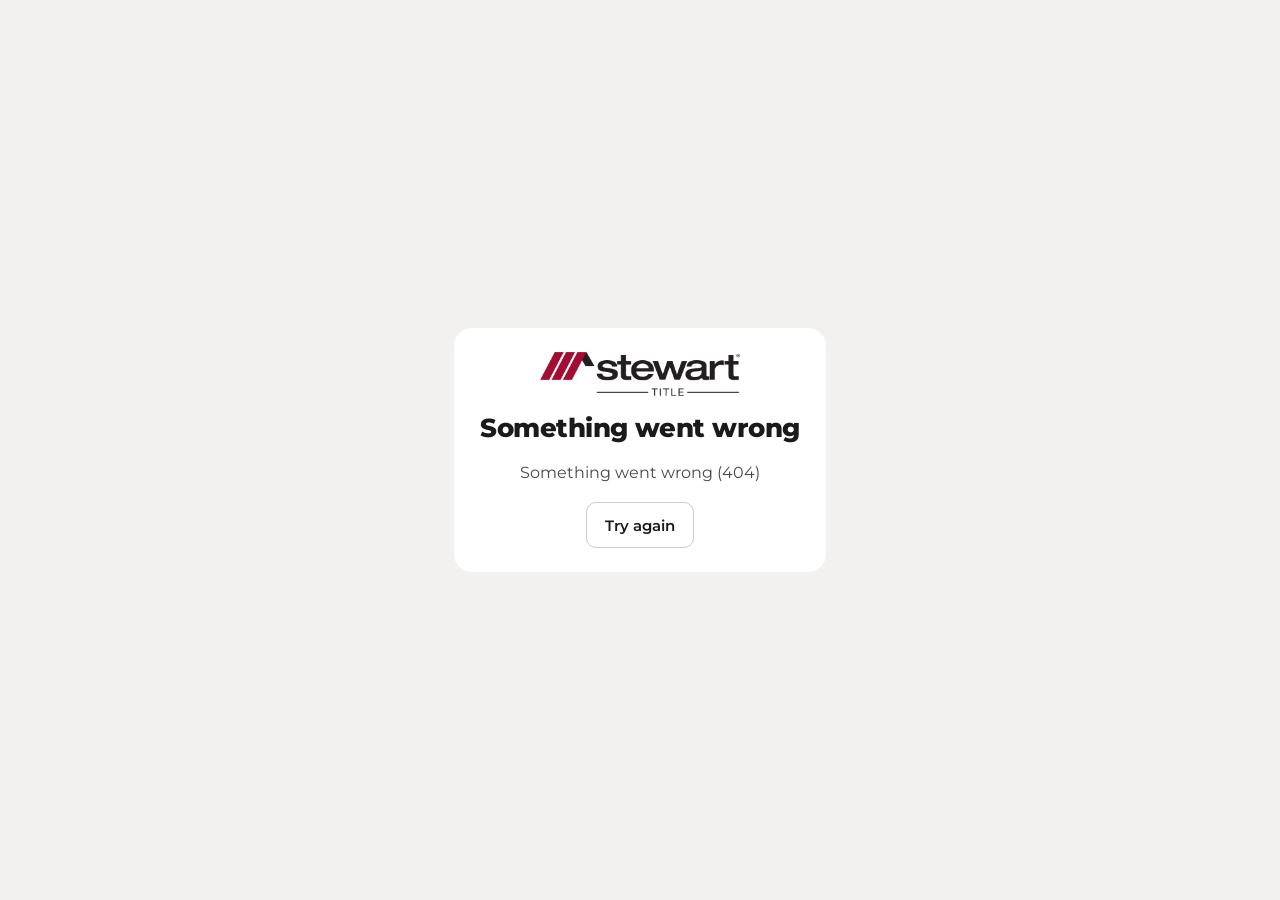
==== public/index.html @ 749a9c9b "My Team Highlights on the home page: birthday and work anniversary posts a week ahead (drawn in the " ====
<!doctype html>
<html lang="en">
<head>
<meta charset="utf-8">
<meta name="viewport" content="width=device-width, initial-scale=1">
<title>Manager Portal · Stewart West Marketing</title>
<link rel="icon" href="favicon.ico" sizes="any">
<link rel="icon" href="favicon.png" type="image/png">
<link rel="apple-touch-icon" href="icons/apple-touch-icon.png">
<link rel="manifest" href="manifest.webmanifest" crossorigin="use-credentials">
<meta name="theme-color" content="#1A1A1C">
<meta name="application-name" content="Manager Portal">
<link rel="preconnect" href="https://fonts.googleapis.com">
<link href="https://fonts.googleapis.com/css2?family=Montserrat:wght@400;500;600;700;800&display=swap" rel="stylesheet">
<link rel="stylesheet" href="style.css">
</head>
<body>
<div id="app"><div class="gate"><span class="spin dark"></span></div></div>
<script src="cutout.js"></script>
<script src="app.js"></script>
<script src="onboard.js"></script>
<script src="dates.js"></script>
<script src="highlights.js"></script>
</body>
</html>
---- public/style.css ----
:root {
  --ink: #1A1A1C; --paper: #F2F1EF; --card: #FFFFFF; --brand: #A30C33; --brand-dark: #7E0A28; --brand-tint: #FBF3F5; --problem: #8A0A2B;
  --muted: #6B6966; --muted2: #4A4845; --green: #1B7A43; --green-text: #1B6B3C; --green-tint: #E3F1E8; --pill: #ECEAE6; --line: #ECEAE6;
  --border: #CFCBC5; --field: #DAD7D2; --navtext: #D8D6D2; --navmuted: #A9A6A1;
}
* { box-sizing: border-box; }
html, body { margin: 0; min-height: 100%; }
body { font-family: Montserrat, -apple-system, BlinkMacSystemFont, "Segoe UI", sans-serif; color: var(--ink); background: var(--paper); -webkit-font-smoothing: antialiased; }
a { color: var(--brand); }
a:hover { color: var(--brand-dark); }
button, select, input, textarea { font-family: inherit; color: inherit; }
button { cursor: pointer; }
button:disabled { opacity: .45; cursor: not-allowed; }
:focus-visible { outline: 3px solid rgba(163, 12, 51, .35); outline-offset: 2px; }

#app { display: flex; flex-wrap: wrap; min-height: 100vh; }

/* sidebar */
nav.side { align-self: flex-start; background: var(--ink); color: #fff; flex: 1 1 232px; max-width: 260px; min-width: 220px; padding: 28px 18px; display: flex; flex-direction: column; gap: 6px; position: sticky; top: 0; height: 100vh; }
nav.side .logo { width: 168px; height: auto; margin: 0 10px 8px; }
nav.side .tag { font-size: 11px; font-weight: 700; letter-spacing: .18em; color: var(--navmuted); margin: 0 10px 22px; }
nav.side a.nav { display: flex; align-items: center; gap: 12px; padding: 12px 14px; border-radius: 10px; color: var(--navtext); text-decoration: none; font-weight: 500; font-size: 15px; }
nav.side a.nav:hover { background: rgba(255, 255, 255, .07); color: #fff; }
nav.side a.nav.on { background: var(--brand); color: #fff; font-weight: 600; }
nav.side .count { margin-left: auto; background: var(--brand); color: #fff; border-radius: 999px; font-size: 12px; font-weight: 700; padding: 2px 8px; }
nav.side a.on .count { background: #fff; color: var(--brand); }
nav.side .me { margin-top: auto; display: flex; align-items: center; gap: 10px; padding: 12px 10px 0; border-top: 1px solid #3A3836; }
nav.side .me .av { background: #4A4845; color: #fff; }
nav.side .me .who { flex: 1; min-width: 0; font-size: 13px; line-height: 1.4; }
nav.side .me .who b { display: block; font-weight: 600; overflow: hidden; text-overflow: ellipsis; white-space: nowrap; }
nav.side .me .who span { display: block; color: var(--navmuted); }
nav.side .me a { color: var(--navtext); font-size: 12px; }
@media (max-width: 820px) { nav.side { max-width: none; height: auto; position: static; flex-basis: 100%; } nav.side .me { margin-top: 10px; } }

main { flex: 999 1 560px; min-width: 0; padding: 36px 44px 48px; display: flex; flex-direction: column; gap: 22px; }
@media (max-width: 820px) { main { padding: 24px 16px 40px; } }
.head { display: flex; flex-wrap: wrap; justify-content: space-between; align-items: flex-end; gap: 16px; }
.eyebrow { font-size: 14px; font-weight: 600; color: var(--muted); }
h1 { margin: 0; font-size: 34px; font-weight: 800; letter-spacing: -.02em; }
.sub { font-size: 15px; color: var(--muted2); margin-top: 4px; }
h2 { margin: 0; font-size: 19px; font-weight: 700; }
.card { background: var(--card); border-radius: 18px; padding: 24px 26px; display: flex; flex-direction: column; gap: 16px; }
.cardlabel { font-size: 13px; font-weight: 700; letter-spacing: .08em; color: var(--muted); text-transform: uppercase; }
.muted { color: var(--muted); } .muted2 { color: var(--muted2); }
.small { font-size: 13px; }
.row { display: flex; gap: 12px; align-items: center; flex-wrap: wrap; }
.grow { flex: 1; min-width: 0; }
.cols { display: flex; flex-wrap: wrap; gap: 20px; align-items: flex-start; }
.col3 { flex: 3 1 520px; min-width: 0; display: flex; flex-direction: column; gap: 20px; }
.col2 { flex: 2 1 320px; min-width: 0; display: flex; flex-direction: column; gap: 20px; }
.grid2 { display: grid; grid-template-columns: repeat(2, minmax(0, 1fr)); gap: 16px; }
.grid2 .full { grid-column: 1 / -1; }
@media (max-width: 640px) { .grid2 { grid-template-columns: minmax(0, 1fr); } }

.btn { font-size: 15px; font-weight: 600; padding: 11px 18px; border-radius: 10px; border: 1.5px solid var(--border); background: #fff; min-height: 46px; display: inline-flex; align-items: center; justify-content: center; gap: 8px; text-decoration: none; color: var(--ink); white-space: nowrap; }
.btn:hover:not(:disabled) { border-color: var(--muted); color: var(--ink); }
.btn.primary { background: var(--brand); border-color: var(--brand); color: #fff; font-weight: 700; }
.btn.primary:hover:not(:disabled) { background: var(--brand-dark); border-color: var(--brand-dark); color: #fff; }
.btn.green { background: var(--green); border-color: var(--green); color: #fff; font-weight: 700; }
.btn.small { min-height: 36px; padding: 6px 12px; font-size: 13px; border-radius: 8px; }

label.field, .field { display: flex; flex-direction: column; gap: 6px; font-size: 13px; font-weight: 600; color: var(--muted2); }
.field .hint { font-weight: 500; color: var(--muted); }
input[type=text], input[type=email], input[type=tel], input[type=date], input[type=search], select, textarea { font-size: 15px; padding: 11px 12px; border-radius: 10px; border: 1.5px solid var(--field); min-height: 46px; background: #fff; width: 100%; color: var(--ink); }
textarea { resize: vertical; min-height: 90px; }
input:focus, select:focus, textarea:focus { border-color: var(--brand); outline: none; }
input.bad, select.bad, textarea.bad { border-color: var(--brand); background: var(--brand-tint); }
input[type=checkbox], input[type=radio] { width: 18px; height: 18px; accent-color: var(--brand); margin: 0; flex: none; }
label.check { display: flex; gap: 10px; align-items: center; min-height: 40px; font-size: 14px; cursor: pointer; font-weight: 500; color: var(--ink); }

.seg { display: inline-flex; gap: 4px; background: var(--pill); border-radius: 10px; padding: 3px; flex-wrap: wrap; align-self: flex-start; }
.seg button { font-size: 14px; font-weight: 600; padding: 10px 16px; border: none; border-radius: 8px; min-height: 42px; background: transparent; color: var(--muted2); }
.seg button[aria-pressed=true] { background: var(--ink); color: #fff; }

.steps { list-style: none; margin: 0; padding: 0; display: flex; flex-wrap: wrap; gap: 8px; font-size: 14px; font-weight: 600; }
.steps li { display: flex; align-items: center; gap: 8px; background: #fff; color: var(--muted2); border-radius: 999px; padding: 8px 14px 8px 8px; }
.steps li span { width: 24px; height: 24px; border-radius: 50%; background: var(--pill); display: inline-flex; align-items: center; justify-content: center; font-size: 12px; }
.steps li.on { background: var(--ink); color: #fff; } .steps li.on span { background: var(--brand); }
.steps li.done { color: var(--green-text); } .steps li.done span { background: var(--green-tint); }

.bar { background: var(--ink); color: #fff; border-radius: 18px; padding: 18px 22px; display: flex; flex-wrap: wrap; align-items: center; gap: 14px; }
.bar .t { font-size: 16px; font-weight: 700; } .bar .d { font-size: 13px; color: var(--border); margin-top: 2px; line-height: 1.5; }

.av { width: 36px; height: 36px; border-radius: 50%; background: var(--pill); color: var(--muted2); display: inline-flex; align-items: center; justify-content: center; font-size: 13px; font-weight: 700; flex: none; object-fit: cover; object-position: top; }

/* home */
.tiles3 { display: grid; grid-template-columns: repeat(auto-fit, minmax(240px, 1fr)); gap: 18px; }
.bigtile { text-decoration: none; color: var(--ink); background: #fff; border-radius: 18px; padding: 26px; display: flex; flex-direction: column; gap: 12px; min-height: 210px; }
.bigtile:hover { color: var(--ink); box-shadow: 0 0 0 2px var(--border); }
.bigtile.red { background: var(--brand); color: #fff; } .bigtile.red:hover { color: #fff; box-shadow: none; background: var(--brand-dark); }
.bigtile .t { font-size: 22px; font-weight: 800; } .bigtile .d { font-size: 14px; line-height: 1.5; color: var(--muted2); } .bigtile.red .d { color: #F6DCE3; }
.bigtile .go { margin-top: auto; font-size: 14px; font-weight: 700; color: var(--brand); } .bigtile.red .go { color: #fff; }

/* lists */
.rq { display: flex; align-items: center; gap: 14px; padding: 13px 0; border-bottom: 1px solid var(--line); font-size: 14px; }
.rq:last-child { border-bottom: none; }
.rq b { display: block; } .rq .meta { color: var(--muted); }
.status { font-size: 12px; font-weight: 700; border-radius: 999px; padding: 4px 10px; white-space: nowrap; background: var(--pill); color: var(--muted2); }
.status.work { background: #FFF1D6; color: #7A4B00; } .status.proof { background: #FBE7EC; color: var(--problem); } .status.done { background: var(--green-tint); color: var(--green-text); }
table.list { width: 100%; min-width: 720px; border-collapse: collapse; font-size: 14px; }
table.list th { text-align: left; font-size: 12px; letter-spacing: .08em; color: var(--muted); font-weight: 700; padding: 8px 10px; }
table.list td { padding: 13px 10px; border-top: 1px solid var(--line); }
table.list td:first-child, table.list th:first-child { padding-left: 0; }

/* request types */
.typegrid { display: grid; grid-template-columns: repeat(auto-fill, minmax(190px, 1fr)); gap: 12px; }
.type { position: relative; background: #fff; border: 2px solid transparent; border-radius: 14px; padding: 16px 16px 14px; display: flex; flex-direction: column; gap: 4px; cursor: pointer; min-height: 84px; text-align: left; font: inherit; color: inherit; }
.type:hover { border-color: var(--border); }
.type[aria-pressed=true] { border-color: var(--brand); }
.type b { font-size: 15px; padding-right: 26px; } .type span { font-size: 12px; color: var(--muted); }
.type[aria-pressed=true]::after { content: "✓"; position: absolute; top: 12px; right: 12px; width: 22px; height: 22px; border-radius: 50%; background: var(--brand); color: #fff; display: flex; align-items: center; justify-content: center; font-size: 12px; font-weight: 700; }
.state { display: flex; align-items: center; gap: 10px; padding: 12px 22px 12px 16px; border-radius: 12px; border: 2px solid var(--field); background: #fff; font-size: 16px; font-weight: 600; cursor: pointer; min-height: 52px; }
.state[aria-pressed=true] { border-color: var(--brand); background: var(--brand-tint); font-weight: 700; }
.state i { width: 18px; height: 18px; border-radius: 50%; border: 2px solid var(--border); display: inline-block; }
.state[aria-pressed=true] i { border: 5px solid var(--brand); }

.chips { display: flex; flex-wrap: wrap; gap: 8px; }
.chip { display: inline-flex; align-items: center; gap: 8px; padding: 8px 14px; border-radius: 999px; border: 1.5px solid var(--field); background: #fff; font-size: 14px; font-weight: 600; cursor: pointer; min-height: 40px; }
.chip[aria-pressed=true] { border-color: var(--brand); background: var(--brand-tint); }
.areatag { display: inline-flex; align-items: center; gap: 8px; background: var(--pill); border-radius: 999px; padding: 6px 6px 6px 14px; font-size: 14px; font-weight: 600; }
.areatag button { width: 26px; height: 26px; border-radius: 50%; border: none; background: #fff; color: var(--muted2); font-size: 15px; line-height: 1; padding: 0; }

.drop { border: 2px dashed var(--border); border-radius: 14px; padding: 24px; text-align: center; display: flex; flex-direction: column; gap: 8px; align-items: center; cursor: pointer; }
.drop.over { border-color: var(--brand); background: var(--brand-tint); }
.file { display: flex; align-items: center; gap: 12px; background: #F7F6F4; border-radius: 10px; padding: 8px 8px 8px 14px; font-size: 14px; }
.file b { color: var(--brand); font-size: 12px; } .file span { flex: 1; min-width: 0; overflow: hidden; text-overflow: ellipsis; white-space: nowrap; }
.file button { border: none; background: none; font-size: 18px; color: var(--muted); width: 34px; height: 34px; }

/* new hire */
.headshot { position: relative; width: 132px; height: 132px; border-radius: 14px; overflow: hidden; background: var(--pill); flex: none; display: flex; align-items: center; justify-content: center; color: var(--muted); font-size: 12px; text-align: center; }
.headshot img { width: 100%; height: 100%; object-fit: cover; object-position: top; }
.headshot img.cut { object-fit: contain; object-position: bottom; }
.headshot:has(img.cut) { background: repeating-conic-gradient(#E4E1DC 0 25%, #FFFFFF 0 50%) 0 0 / 16px 16px; }
.headshot .cutting { position: absolute; inset: auto 0 0 0; background: rgba(26,26,28,.75); color: #fff; font-size: 11px; font-weight: 600; padding: 6px; display: flex; gap: 6px; align-items: center; justify-content: center; }
.headshot .cutting .spin { width: 12px; height: 12px; border-width: 2px; }
.headshot .guide { position: absolute; inset: 10px 18px 0; border: 2px dashed rgba(255,255,255,.9); border-bottom: none; border-radius: 60px 60px 0 0; pointer-events: none; }
.preview { background: var(--ink); color: #fff; border-radius: 18px; padding: 22px 24px; display: flex; flex-direction: column; gap: 12px; }
.cblock { background: #fff; color: var(--ink); border-radius: 12px; padding: 14px 16px; display: flex; gap: 14px; align-items: center; }
.cblock .av { width: 64px; height: 64px; font-size: 18px; }
.cblock .tx { font-size: 12px; line-height: 1.45; min-width: 0; } .cblock .nm { font-size: 15px; font-weight: 800; } .cblock .tl { color: var(--brand); font-weight: 700; }
.looks { display: grid; grid-template-columns: repeat(auto-fit, minmax(380px, 1fr)); gap: 20px; }
@media (max-width: 640px) { .looks { grid-template-columns: minmax(0, 1fr); } }
.look { background: #fff; border: 3px solid transparent; border-radius: 20px; padding: 20px; display: flex; flex-direction: column; gap: 16px; cursor: pointer; text-align: left; font: inherit; color: inherit; }
.look[aria-pressed=true] { border-color: var(--brand); }
.look .samples { display: grid; grid-template-columns: repeat(2, minmax(0, 1fr)); gap: 10px; }
.s-ann { grid-row: span 2; border-radius: 10px; padding: 14px; display: flex; flex-direction: column; gap: 8px; min-height: 220px; position: relative; overflow: hidden; }
.s-ann .w { font-size: 10px; font-weight: 700; letter-spacing: .16em; } .s-ann .n { font-size: 20px; font-weight: 800; line-height: 1.1; } .s-ann .r { width: 34px; height: 4px; background: var(--brand); border-radius: 2px; }
.s-ann img.p { position: absolute; right: -6px; bottom: 0; width: 130px; height: 170px; object-fit: contain; object-position: bottom; }
.s-ann img.p.raw { object-fit: cover; object-position: top; border-radius: 8px 0 0 0; }
.s-ann img.l { position: absolute; left: 14px; bottom: 12px; width: 70px; }
.s-sig { border-radius: 10px; padding: 10px; display: flex; gap: 8px; align-items: center; font-size: 9px; line-height: 1.4; }
.s-ban { border-radius: 10px; height: 46px; display: flex; align-items: center; padding: 0 12px; font-size: 10px; font-weight: 700; }
.dark .s-ann, .dark .s-sig, .dark .s-ban { background: var(--ink); color: #fff; }
.dark .s-ann .w { color: var(--navmuted); } .dark .s-ban { border-left: 6px solid var(--brand); }
.light .s-ann, .light .s-sig, .light .s-ban { background: #F7F5F2; border: 1px solid #E4E1DC; color: var(--ink); }
.light .s-ann .w { color: var(--brand); } .light .s-ban { border-bottom: 5px solid var(--brand); }

.banner { border-radius: 16px; padding: 16px 20px; display: flex; flex-wrap: wrap; align-items: center; gap: 14px; font-size: 15px; }
.banner.ok { background: var(--green-tint); color: #124D2B; } .banner.bad { background: #FBE7EC; color: var(--problem); }
.empty { text-align: center; padding: 36px 20px; color: var(--muted); font-size: 15px; line-height: 1.6; }
.spin { width: 18px; height: 18px; border: 3px solid rgba(255,255,255,.4); border-top-color: #fff; border-radius: 50%; animation: spin .8s linear infinite; display: inline-block; }
.spin.dark { border-color: var(--pill); border-top-color: var(--brand); }
@keyframes spin { to { transform: rotate(360deg); } }
.toast { position: fixed; bottom: 22px; left: 50%; transform: translateX(-50%); background: var(--ink); color: #fff; padding: 12px 18px; border-radius: 12px; font-size: 14px; z-index: 60; box-shadow: 0 10px 30px rgba(0,0,0,.2); max-width: 90vw; }
.gate { min-height: 100vh; display: flex; align-items: center; justify-content: center; padding: 24px; flex: 1; }
.gate .card { max-width: 480px; text-align: center; align-items: center; }
nav.side .install { margin-top: 12px; display: flex; align-items: center; justify-content: center; gap: 8px; font: inherit; font-size: 13px; font-weight: 600; color: #fff; background: transparent; border: 1.5px solid #4A4845; border-radius: 10px; padding: 10px 12px; cursor: pointer; }
nav.side .install:hover { border-color: #fff; }

/* "Install on this computer" steps */
.inst-wrap { position: fixed; inset: 0; z-index: 100; background: rgba(15,15,16,.55); display: flex; align-items: center; justify-content: center; padding: 20px; }
.inst { background: #fff; border-radius: 18px; padding: 26px 26px 22px; width: min(440px, 100%); display: flex; flex-direction: column; gap: 12px; align-items: flex-start; box-shadow: 0 20px 60px rgba(0,0,0,.3); }
.inst img { border-radius: 14px; }
.inst h2 { margin: 4px 0 0; font-size: 20px; font-weight: 800; }
.inst ol { margin: 0; padding-left: 20px; display: flex; flex-direction: column; gap: 8px; font-size: 15px; line-height: 1.5; color: #3A3836; }
.inst .btn { align-self: stretch; margin-top: 6px; }
nav.side .install { white-space: nowrap; font-size: 12.5px; padding: 10px 8px; gap: 6px; letter-spacing: -0.005em; } nav.side .install svg { flex: none; }

/* ---------- my team ---------- */
.tm { display: flex; gap: 20px; align-items: flex-start; }
.tm-side { flex: 0 0 320px; max-width: 320px; padding: 18px; gap: 12px; position: sticky; top: 20px; max-height: calc(100vh - 140px); }
.tm-list { overflow-y: auto; display: flex; flex-direction: column; gap: 2px; min-height: 0; }
.tm-row { display: flex; align-items: center; gap: 12px; width: 100%; text-align: left; border: none; background: transparent; padding: 8px; border-radius: 10px; font: inherit; color: var(--ink); cursor: pointer; min-height: 52px; }
.tm-row:hover { background: #F7F6F4; }
.tm-row.on { background: var(--brand-tint); }
.tm-row .grow { min-width: 0; }
.tm-row b { display: block; font-size: 14px; white-space: nowrap; overflow: hidden; text-overflow: ellipsis; }
.tm-row .grow span { display: block; font-size: 12px; color: var(--muted); white-space: nowrap; overflow: hidden; text-overflow: ellipsis; }
.tm-n { font-size: 12px; font-weight: 700; color: var(--muted2); background: var(--pill); border-radius: 999px; padding: 3px 9px; white-space: nowrap; }
.tm-n.none { color: var(--brand); background: var(--brand-tint); }
.tm-n svg { width: 13px; height: 13px; flex: none; }
.tm-n.full { color: #1E6B41; background: #E3F4EA; }
.tm-n.part { color: #B4530A; background: #FFEAD5; }
.tm-n { display: inline-flex; align-items: center; gap: 5px; }
.tm-chips { display: flex; gap: 6px; flex: none; }
.tm-key { display: flex; align-items: center; gap: 8px; font-size: 12px; color: var(--muted); padding-top: 10px; border-top: 1px solid var(--line); }
.tm-key .tm-n { padding: 3px 7px; }
.tm-key .tm-n + .tm-n, .tm-key .tm-n:nth-of-type(2) { margin-left: 8px; }
.tm-main { flex: 1 1 0; min-width: 0; display: flex; flex-direction: column; gap: 20px; }
.av.tm-big { width: 64px; height: 64px; font-size: 22px; background: var(--brand); color: #fff; }
.tm-lines { display: flex; flex-direction: column; }
.tm-line { display: flex; gap: 16px; padding: 11px 0; border-top: 1px solid var(--line); font-size: 15px; }
.tm-line span { width: 110px; flex: none; color: var(--muted); }
.tm-line b { font-weight: 600; min-width: 0; overflow-wrap: anywhere; }
.tm-areas { display: flex; flex-direction: column; }
.tm-area { display: flex; align-items: center; gap: 14px; padding: 12px 0; border-top: 1px solid var(--line); }
.tm-area:first-child { border-top: none; }
.tm-area .grow { display: flex; align-items: baseline; gap: 12px; flex-wrap: wrap; min-width: 0; }
.tm-area b { font-size: 15px; }
.tm-area .small { font-size: 13px; font-weight: 600; }
.tm-area.off b { color: var(--muted); }
.tm-off { font-size: 11px; font-weight: 800; letter-spacing: .06em; text-transform: uppercase; color: var(--muted2); background: var(--pill); border-radius: 6px; padding: 2px 7px; }
.tm-switch { display: inline-flex; align-items: center; gap: 8px; font-size: 13px; font-weight: 600; color: var(--muted2); cursor: pointer; }
.tm-switch input { position: absolute; opacity: 0; width: 1px; height: 1px; }
.tm-switch i { width: 40px; height: 24px; border-radius: 999px; background: #CFCBC5; position: relative; transition: background .15s; }
.tm-switch i::after { content: ''; position: absolute; top: 3px; left: 3px; width: 18px; height: 18px; border-radius: 50%; background: #fff; transition: left .15s; box-shadow: 0 1px 2px rgba(0,0,0,.2); }
.tm-switch input:checked + i { background: var(--green); }
.tm-switch input:checked + i::after { left: 19px; }
.tm-switch input:focus-visible + i { outline: 2px solid var(--brand); outline-offset: 2px; }
.tm-add { display: flex; flex-direction: column; gap: 12px; border-top: 1px solid var(--line); padding-top: 18px; }
.tm-add h3 { margin: 0; font-size: 16px; }
.tm-steps { margin: 0; padding-left: 20px; color: var(--muted2); font-size: 14px; line-height: 1.7; }
.okbox { background: #E3F1E8; color: var(--green-text, #1B6B3C); border-radius: 10px; padding: 10px 12px; font-size: 14px; }
@media (max-width: 900px) { .tm { flex-direction: column; } .tm-side { flex: none; max-width: none; width: 100%; position: static; max-height: 360px; } }
.err { background: var(--brand-tint); color: var(--problem); border-radius: 10px; padding: 10px 12px; font-size: 14px; line-height: 1.5; }

/* contact block (like the one on their flyers) */
.av.tm-ph { overflow: hidden; background: #E9E6E1; align-items: flex-end; }
.av.tm-ph img { width: 115%; height: auto; display: block; margin-bottom: -18%; }
.cblk { background: var(--card); border-radius: 18px; overflow: hidden; display: flex; flex-wrap: wrap; align-items: stretch; box-shadow: 0 6px 20px rgba(26,26,28,0.06); }
/* the photo fills the full height of the card, standing on its bottom edge, so the top of the head lines up with the name */
.cblk-pic { flex: 0 0 230px; position: relative; background: #ECE9E4; min-height: 236px; overflow: hidden; display: flex; align-items: center; justify-content: center; }
.cblk-pic img { position: absolute; left: 50%; bottom: 0; transform: translateX(-50%); height: 100%; width: auto; max-width: none; display: block; }
.cblk-ini { width: 110px; height: 110px; border-radius: 50%; background: var(--brand); color: #fff; font-size: 38px; font-weight: 800; display: flex; align-items: center; justify-content: center; }
.cblk-txt { flex: 1 1 320px; min-width: 0; padding: 20px 28px 20px; display: flex; flex-direction: column; justify-content: center; gap: 1px; position: relative; }
.cblk-name { font-size: 25px; font-weight: 800; letter-spacing: -.01em; line-height: 1.15; }
.cblk-title { font-size: 16px; font-weight: 500; color: #3A3836; }
.cblk-co { font-size: 17px; font-weight: 800; margin-top: 8px; }
.cblk-lines { display: flex; flex-direction: column; gap: 5px; margin: 7px 0 0; font-size: 15px; font-weight: 500; padding-right: 110px; }
.cblk-lines a, .cblk-lines div { display: flex; align-items: flex-start; gap: 10px; color: var(--ink); text-decoration: none; overflow-wrap: anywhere; line-height: 1.4; }
.cblk-lines a:hover { color: var(--brand); }
.cblk-lines svg { flex: none; width: 18px; height: 18px; margin-top: 1px; }
.cblk-logo { width: 100px; height: auto; position: absolute; right: 24px; bottom: 20px; }
@media (max-width: 700px) { .cblk-pic { flex-basis: 100%; min-height: 240px; } .cblk-lines { padding-right: 0; margin-bottom: 30px; } }

/* the new hire live preview: the same contact block (photo on the left), sized for the side panel */
.cblock:has(.cblk.mini) { padding: 0; background: transparent; display: block; }
.cblk.mini { box-shadow: none; border-radius: 12px; flex-wrap: nowrap; }
.cblk.mini .cblk-pic { flex: 0 0 34%; min-height: 168px; }
.cblk.mini .cblk-pic img.raw { width: 100%; height: 100%; object-fit: cover; object-position: top; }
.cblk.mini .cblk-ini { width: 64px; height: 64px; font-size: 22px; }
.cblk.mini .cblk-txt { flex: 1 1 auto; padding: 12px 12px 30px 14px; gap: 0; justify-content: center; }
.cblk.mini .cblk-name { font-size: 15px; }
.cblk.mini .cblk-title { font-size: 11.5px; }
.cblk.mini .cblk-co { font-size: 11.5px; margin-top: 5px; }
.cblk.mini .cblk-lines { font-size: 11px; gap: 3px; margin: 4px 0 0; padding-right: 0; }
.cblk.mini .cblk-lines a, .cblk.mini .cblk-lines div { gap: 6px; line-height: 1.35; }
.cblk.mini .cblk-lines svg { width: 12px; height: 12px; margin-top: 1px; }
.cblk.mini .cblk-logo { width: 62px; right: 10px; bottom: 9px; }

/* dropdowns: same size and look as the text boxes */
select { -webkit-appearance: none; appearance: none; font-family: inherit; height: 46px; padding: 0 38px 0 12px; line-height: 1.3; cursor: pointer;
  background-color: #fff; background-image: url("data:image/svg+xml,%3Csvg xmlns='http://www.w3.org/2000/svg' width='12' height='8' viewBox='0 0 12 8'%3E%3Cpath d='M1 1.5l5 5 5-5' fill='none' stroke='%236B6966' stroke-width='1.8' stroke-linecap='round' stroke-linejoin='round'/%3E%3C/svg%3E");
  background-repeat: no-repeat; background-position: right 14px center; background-size: 12px 8px; box-sizing: border-box; }
select:disabled { opacity: .6; cursor: default; }

/* My Team: current portal content, scrolls sideways */
.pc-strip { display: flex; gap: 14px; overflow-x: auto; padding: 4px 2px 10px; scroll-snap-type: x proximity; -webkit-overflow-scrolling: touch; }
.pc-item { flex: none; margin: 0; display: flex; flex-direction: column; gap: 8px; scroll-snap-align: start; width: 220px; }
.pc-item img, .pc-item video, .pc-file { display: block; width: 220px; height: 240px; object-fit: contain; background: var(--pill); border-radius: 10px; border: 1px solid var(--line); }
.pc-file { display: flex; align-items: center; justify-content: center; font-weight: 700; color: var(--muted); text-decoration: none; }
.pc-item figcaption { display: flex; align-items: center; gap: 8px; font-size: 12.5px; font-weight: 600; }
.pc-item figcaption span { flex: 1; min-width: 0; overflow: hidden; text-overflow: ellipsis; white-space: nowrap; }

/* new hire bio step */
.bios { display: grid; grid-template-columns: repeat(2, minmax(0, 1fr)); gap: 12px; }
.bio { background: #fff; border: 2px solid var(--line); border-radius: 14px; padding: 14px 16px; text-align: left; font: inherit; color: inherit; display: flex; flex-direction: column; gap: 8px; cursor: pointer; }
.bio[aria-pressed=true] { border-color: var(--brand); background: var(--brand-tint); }
.bio p { margin: 0; font-size: 14px; line-height: 1.55; }
.bio .bt { font-size: 12px; font-weight: 800; letter-spacing: .06em; text-transform: uppercase; color: var(--brand); }
.bio .bw { font-size: 12px; color: var(--muted); }
@media (max-width: 900px) { .bios { grid-template-columns: 1fr; } }

/* marketing request: one page, numbered sections */
.rq-state { display: flex; align-items: center; gap: 10px; font-weight: 600; color: var(--muted2); font-size: 14px; }
.rq-sh { display: flex; align-items: center; gap: 12px; } .rq-sh h2 { margin: 0; }
.rq-n { width: 30px; height: 30px; border-radius: 50%; background: var(--ink); color: #fff; display: inline-flex; align-items: center; justify-content: center; font-weight: 800; font-size: 14px; flex: none; }
.rq-n.done { background: var(--green-tint); color: var(--green-text); }
.rq-group { display: flex; flex-direction: column; gap: 8px; }
.rq-gl { font-size: 12px; font-weight: 800; letter-spacing: .08em; text-transform: uppercase; color: var(--muted); }
.rq-tiles { display: grid; grid-template-columns: repeat(auto-fill, minmax(170px, 1fr)); gap: 8px; }
.rq-tile { display: flex; align-items: center; gap: 10px; text-align: left; font: inherit; color: inherit; background: #F7F6F4; border: 1.5px solid transparent; border-radius: 12px; padding: 10px 12px; cursor: pointer; min-height: 52px; }
.rq-tile:hover { border-color: var(--field); background: #fff; }
.rq-tile svg { color: var(--brand); flex: none; }
.rq-tile b { display: block; font-size: 14px; } .rq-tile small { display: block; font-size: 12px; color: var(--muted); }
.rq-locked { opacity: .55; }
.rq-picked { flex-direction: row; align-items: center; justify-content: space-between; }
.rq-pick { display: flex; flex-wrap: wrap; gap: 8px; align-items: center; border: 1.5px solid var(--field); border-radius: 12px; padding: 8px; }
.rq-pick input { border: none; flex: 1; min-width: 160px; min-height: 36px; outline: none; font: inherit; background: transparent; }
.rq-attach { display: flex; align-items: center; gap: 12px; border: 1.5px dashed var(--field); border-radius: 12px; padding: 12px 14px; font-size: 14px; cursor: pointer; }
.rq-attach svg { color: var(--brand); flex: none; } .rq-attach.over { border-color: var(--brand); background: var(--brand-tint); }
.rq-plus { margin-left: auto; font-size: 20px; color: var(--brand); font-weight: 700; }
.rq-side { position: sticky; top: 20px; align-self: flex-start; }
.rq-sum { display: flex; justify-content: space-between; gap: 12px; font-size: 14px; color: var(--navtext); }
.rq-sum b { color: #fff; text-align: right; } .rq-sum b.dim { color: var(--navmuted); font-weight: 600; }
@media (max-width: 900px) { .rq-side { position: static; } .rq-picked { flex-wrap: wrap; } }

/* ---------- Full onboarding ---------- */
.ob-banner { display: flex; align-items: center; justify-content: space-between; gap: 16px; flex-wrap: wrap; background: #fff; border-radius: 16px; padding: 14px 16px 14px 20px; margin-bottom: 22px; border-left: 5px solid var(--brand); font-size: 15px; color: var(--muted2); }
.ob-banner b { color: var(--ink); margin-right: 4px; }
.ob-back { color: var(--brand); font-weight: 700; font-size: 14px; text-decoration: none; display: inline-block; margin-bottom: 6px; }
.ob-who { display: flex; align-items: center; gap: 12px; background: #fff; border-radius: 14px; padding: 10px 12px 10px 10px; }
.ob-av { width: 42px; height: 42px; border-radius: 50%; background: var(--ink); color: #fff; display: grid; place-items: center; font-weight: 700; flex: none; }
.ob-who b { display: block; } .ob-who small { color: var(--muted); font-size: 13px; }
.ob-who .btn { min-height: 36px; padding: 6px 12px; font-size: 13px; }
.ob-wrap { display: grid; grid-template-columns: 330px 1fr; gap: 20px; margin-top: 20px; align-items: start; }
@media (max-width: 1000px) { .ob-wrap { grid-template-columns: 1fr; } }
.ob-rail { padding: 20px; gap: 14px; position: sticky; top: 20px; }
.ob-bar { height: 8px; background: var(--pill); border-radius: 4px; overflow: hidden; margin-bottom: 8px; display: block; } .ob-bar i { display: block; height: 100%; background: var(--green); transition: width .3s; }
.ob-bar.sm { height: 6px; margin: 8px 0 0; max-width: 240px; }
.ob-steps { list-style: none; margin: 0; padding: 0; display: flex; flex-direction: column; gap: 2px; }
.ob-steps a { display: flex; align-items: center; gap: 12px; padding: 10px; border-radius: 12px; color: var(--ink); text-decoration: none; }
.ob-steps a:hover { background: var(--paper); }
.ob-steps li.on a { background: var(--ink); color: #fff; } .ob-steps li.on small { color: var(--navmuted); }
.ob-n { width: 28px; height: 28px; border-radius: 50%; background: var(--pill); display: grid; place-items: center; font-size: 13px; font-weight: 700; flex: none; }
.ob-steps li.on .ob-n { background: var(--brand); color: #fff; } .ob-steps li.done .ob-n { background: var(--green); }
.ob-steps li.mkt:not(.on):not(.done) .ob-n { background: var(--brand-tint); color: var(--brand); box-shadow: inset 0 0 0 1.5px var(--brand); }
.ob-tx { flex: 1; min-width: 0; } .ob-tx b { display: block; font-size: 14.5px; } .ob-tx small { font-size: 12.5px; color: var(--muted); }
.ob-cc { display: flex; gap: 4px; flex: none; }
.ob-cc i { font-style: normal; min-width: 24px; height: 22px; padding: 0 7px; border-radius: 999px; display: inline-flex; align-items: center; justify-content: center; font-size: 12px; font-weight: 700; }
.ob-cc i.ok { background: var(--green-tint); color: var(--green-text); } .ob-cc i.ok svg { stroke: var(--green-text); width: 12px; height: 12px; }
.ob-cc i.left { background: #FBE7EC; color: var(--brand); }
.ob-steps li.on .ob-cc i.ok { background: rgba(255,255,255,.14); color: #9FE0B8; } .ob-steps li.on .ob-cc i.ok svg { stroke: #9FE0B8; }
.ob-steps li.on .ob-cc i.left { background: rgba(255,255,255,.14); color: #F3A9B6; }
.ob-eyebrow { font-size: 12px; font-weight: 700; letter-spacing: .06em; text-transform: uppercase; color: var(--brand); }
.ob-main h2 { margin: 6px 0 0; font-size: 24px; }
.ob-list { list-style: none; margin: 0; padding: 0; }
.ob-list li { display: flex; align-items: center; gap: 14px; padding: 12px 0; border-bottom: 1px solid var(--line); font-size: 15.5px; flex-wrap: wrap; }
.ob-list li:last-child { border: none; }
.ob-list li small { display: block; color: var(--muted); font-size: 12.5px; }
.ob-list li.on .ob-t { color: var(--muted); text-decoration: line-through; text-decoration-color: #B9B5AF; }
.ob-box { width: 26px; height: 26px; border-radius: 7px; border: 2px solid var(--border); background: #fff; display: grid; place-items: center; flex: none; cursor: pointer; padding: 0; }
.ob-box:hover { border-color: var(--green); }
.ob-list li.on .ob-box { background: var(--green); border-color: var(--green); }
.ob-by { font-size: 12px; color: var(--green-text); font-weight: 600; }
.ob-mailbtn { display: inline-flex; align-items: center; gap: 6px; font: inherit; font-size: 13px; font-weight: 700; color: var(--brand); background: #fff; border: 1.5px solid #EFCDD5; border-radius: 999px; padding: 5px 12px 5px 10px; white-space: nowrap; cursor: pointer; }
.ob-mailbtn:hover { background: var(--brand); color: #fff; border-color: var(--brand); }
.ob-all { min-height: 38px; padding: 7px 14px; font-size: 14px; gap: 8px; white-space: nowrap; }
.ob-foot { justify-content: space-between; align-items: center; border-top: 1px solid var(--line); padding-top: 14px; gap: 10px; flex-wrap: wrap; }
.ob-tip { margin-top: 14px; background: var(--brand-tint); border-radius: 14px; padding: 14px 18px; font-size: 14px; color: var(--muted2); } .ob-tip b { color: var(--brand); margin-right: 6px; }
.ob-mkt { border-top: 5px solid var(--brand); } .ob-mkt p { margin: 0; color: var(--muted2); font-size: 15.5px; line-height: 1.55; max-width: 680px; }
.ob-what { display: grid; grid-template-columns: repeat(4, 1fr); gap: 10px; }
@media (max-width: 1200px) { .ob-what { grid-template-columns: repeat(2, 1fr); } }
.ob-what div { background: var(--paper); border-radius: 12px; padding: 12px 14px; } .ob-what b { display: block; font-size: 14px; } .ob-what small { color: var(--muted); font-size: 12.5px; }
.ob-modal { position: fixed; inset: 0; background: rgba(20,20,22,.45); display: grid; place-items: center; z-index: 50; padding: 20px; }
.ob-mbox { background: #fff; border-radius: 18px; padding: 24px 26px; width: min(640px, 100%); display: flex; flex-direction: column; gap: 6px; box-shadow: 0 20px 60px rgba(0,0,0,.25); max-height: calc(100vh - 40px); overflow: auto; }
.ob-mf { display: flex; align-items: center; gap: 12px; font-size: 14.5px; border-bottom: 1px solid var(--line); padding: 4px 0; }
.ob-mf span { width: 64px; color: var(--muted); flex: none; }
.ob-mf input { border: none !important; min-height: 38px !important; padding: 6px 0 !important; background: transparent; font-size: 14.5px !important; }
.ob-mf input:focus { outline: none; }
.ob-mbody { font-family: inherit; font-size: 14.5px !important; line-height: 1.5; background: var(--paper) !important; border: none !important; border-radius: 12px !important; padding: 14px 16px !important; margin: 10px 0 8px; resize: vertical; }
.ob-mfoot { justify-content: space-between; align-items: center; gap: 12px; flex-wrap: wrap; }
.ob-checks { display: flex; flex-direction: column; gap: 6px; font-size: 13.5px; color: var(--muted2); }
.ob-checks label { display: flex; align-items: center; gap: 8px; cursor: pointer; }
.ob-pick { display: grid; grid-template-columns: repeat(auto-fit, minmax(420px, 1fr)); gap: 20px; margin-top: 20px; align-items: start; }
.ob-hires { display: flex; flex-direction: column; }
.ob-hire { display: flex; align-items: center; gap: 6px; border-top: 1px solid var(--line); }
.ob-hire:first-child { border-top: none; }
.ob-hire a { flex: 1; display: flex; align-items: center; gap: 12px; padding: 12px 6px; color: var(--ink); text-decoration: none; border-radius: 12px; min-width: 0; }
.ob-hire a:hover { background: var(--paper); }
.ob-hire b { display: block; } .ob-hire small { color: var(--muted); font-size: 13px; }
.ob-x { border: none; background: none; font-size: 22px; color: var(--muted); cursor: pointer; width: 34px; height: 34px; border-radius: 50%; }
.ob-x:hover { background: #FBE7EC; color: var(--brand); }
.ob-form { display: grid; grid-template-columns: 1fr 1fr; gap: 14px 16px; }
.ob-form .field:first-child { grid-column: 1 / -1; }
.ob-pick .chip { border: 1.5px solid var(--border); background: #fff; border-radius: 999px; padding: 4px 12px; font: inherit; font-size: 13px; font-weight: 600; cursor: pointer; margin: 4px 4px 0 0; }
.ob-pick .chip:hover { border-color: var(--brand); color: var(--brand); }
.ob-hire .small { white-space: nowrap; }

.ob-tabs { display: flex; flex-wrap: wrap; gap: 8px; margin-top: 18px; }
.ob-tab { display: inline-flex; align-items: center; gap: 8px; background: #fff; border-radius: 999px; padding: 8px 14px; font-size: 14px; color: var(--ink); text-decoration: none; border: 1.5px solid transparent; }
.ob-tab span { font-size: 12px; font-weight: 700; color: var(--muted); }
.ob-tab.on { background: var(--ink); color: #fff; } .ob-tab.on span { color: var(--navmuted); }
.ob-tab.new { border: 1.5px dashed var(--border); background: transparent; color: var(--brand); font-weight: 700; }
.ob-tab:not(.on):hover { border-color: var(--border); }
.ob-fin { margin-top: 18px; }
.ob-rail-foot { display: flex; flex-direction: column; gap: 8px; border-top: 1px solid var(--line); padding-top: 14px; }
.ob-rail-foot .btn { gap: 8px; width: 100%; }
.ob-cancel { border: none; background: none; color: var(--muted); font: inherit; font-size: 13px; cursor: pointer; text-decoration: underline; padding: 4px; }
.ob-cancel:hover { color: var(--brand); }
.ob-done summary { cursor: pointer; font-size: 16px; list-style: none; } .ob-done summary::-webkit-details-marker { display: none; }
.ob-done summary::after { content: '›'; float: right; color: var(--muted); transition: transform .2s; } .ob-done[open] summary::after { transform: rotate(90deg); }
.ob-av.done { background: var(--green); }
.ob-team .ob-bar { margin: 0; }
.ob-hire .small { flex: none; }

.nh-inv { grid-column: 1 / -1; background: var(--brand-tint); border: 1.5px solid #EFCDD5; border-radius: 14px; padding: 14px 16px; display: flex; flex-direction: column; gap: 8px; margin-top: 16px; }
.nh-inv b { font-size: 15px; } .nh-inv small { color: var(--muted2); font-size: 13px; line-height: 1.45; }
.nh-opt { font-size: 11px; font-weight: 700; color: var(--muted); background: #fff; border-radius: 6px; padding: 2px 7px; margin-left: 6px; vertical-align: 2px; }

.hob h2 { margin: 0; }
.hob-add { min-height: 38px; padding: 7px 14px; font-size: 14px; }
.hob-row { display: flex; align-items: center; gap: 14px; padding: 12px 6px; border-top: 1px solid var(--line); text-decoration: none; color: var(--ink); border-radius: 10px; }
.hob-row:first-child { border-top: none; }
.hob-row:hover { background: var(--paper); }
.hob-row b { display: block; font-size: 15px; } .hob-row small { color: var(--muted); font-size: 13px; }
.hob-p { width: 190px; flex: none; } .hob-p .ob-bar { margin: 0 0 4px; } .hob-p small { font-size: 12px; } .hob-p small b { display: inline; font-size: 12px; }
.hob-next { flex: none; font-size: 12.5px; font-weight: 700; color: var(--brand); background: var(--brand-tint); border-radius: 999px; padding: 5px 11px; white-space: nowrap; }
.hob-next.ok { color: var(--green-text); background: var(--green-tint); }
.hob-days { flex: none; font-size: 12.5px; font-weight: 700; color: var(--muted2); width: 110px; text-align: right; }
.hob-days.soon { color: #8A5A00; }
.hob-go { color: var(--muted); font-size: 20px; }
@media (max-width: 1100px) { .hob-p, .hob-next { display: none; } }

.hello { display: flex; align-items: flex-end; justify-content: space-between; gap: 24px; }
.cval { max-width: 420px; text-align: right; font-size: 14px; color: var(--muted2); line-height: 1.45; font-style: italic; border-right: 3px solid var(--brand); padding-right: 12px; }
.cval span { display: block; font-style: normal; font-size: 11.5px; font-weight: 700; color: var(--muted); margin-top: 3px; letter-spacing: .06em; text-transform: uppercase; }
@media (max-width: 800px) { .cval { display: none; } }
.cval .cv-lab { display: block; font-style: normal; font-size: 11px; font-weight: 800; letter-spacing: .1em; color: var(--brand); margin-bottom: 4px; text-transform: uppercase; }
.cval .cv-lab i { font-style: normal; color: var(--muted); }

.cblk-links { position: absolute; right: 140px; bottom: 23px; display: flex; align-items: center; gap: 12px; }
.cblk-links a { display: inline-flex; align-items: center; gap: 5px; font-weight: 700; font-size: 11.5px; color: var(--brand); text-decoration: none; white-space: nowrap; }
.cblk-links a:hover { text-decoration: underline; }
.cblk-links .off { display: inline-flex; align-items: center; gap: 5px; font-weight: 700; font-size: 11.5px; color: #A9A6A1; white-space: nowrap; }
.cblk-links .off small { font-size: 8.5px; font-weight: 800; letter-spacing: .06em; text-transform: uppercase; }
.cblk-links .sep { width: 1px; height: 14px; background: var(--line); }
@media (max-width: 1250px) { .cblk-links { position: static; margin-top: 14px; flex-wrap: wrap; } .cblk-txt { padding-bottom: 56px; } }

/* birthday + Stewart start date pills (My Team) */
.dts { display: flex; gap: 8px; flex-wrap: wrap; margin-top: 12px; }
.dt-wrap { position: relative; display: inline-flex; }
.dt { display: inline-flex; align-items: center; gap: 7px; font: inherit; font-size: 12px; color: var(--muted); background: #F6F5F3; border: 1px solid var(--line); border-radius: 999px; padding: 3px 5px 3px 9px; cursor: pointer; }
.dt:hover, .dt.open { border-color: var(--border); background: #fff; }
.dt b { color: var(--ink); font-weight: 600; }
.dt.empty b { color: var(--muted); font-weight: 500; }
.dt .ic { color: var(--brand); display: inline-flex; }
.dt .cal { width: 20px; height: 20px; border-radius: 50%; display: grid; place-items: center; background: #fff; border: 1px solid var(--line); color: var(--brand); }
.dt .soon { font-size: 10.5px; font-weight: 700; color: var(--green-text); background: var(--green-tint); border-radius: 999px; padding: 1px 7px; }
.dt-pop { position: absolute; top: calc(100% + 8px); left: 0; width: 268px; background: #fff; border-radius: 14px; box-shadow: 0 14px 40px rgba(26,26,28,.18); border: 1px solid var(--line); padding: 14px; z-index: 30; font-size: 13px; }
.dt-pop .hd { display: flex; justify-content: space-between; align-items: center; margin-bottom: 8px; }
.dt-pop .hd b { font-size: 14px; display: inline-flex; align-items: center; gap: 6px; }
.dt-pop .nav { font: inherit; font-size: 18px; color: var(--muted); background: none; border: none; cursor: pointer; padding: 0 8px; }
.dt-pop select { font: inherit; font-size: 13px; border: 1px solid var(--line); border-radius: 8px; padding: 2px 4px; height: auto; min-height: 0; width: auto; background: #fff; }
.dt-pop .g { display: grid; grid-template-columns: repeat(7, 1fr); gap: 2px; text-align: center; }
.dt-pop .g button, .dt-pop .g span { font: inherit; font-size: 13px; padding: 6px 0; border-radius: 8px; border: none; background: none; color: var(--ink); }
.dt-pop .g button { cursor: pointer; } .dt-pop .g button:hover { background: var(--pill); }
.dt-pop .g .dw { font-size: 10.5px; color: var(--muted); font-weight: 700; }
.dt-pop .g .o { color: #C9C6C1; }
.dt-pop .g .on, .dt-pop .g .on:hover { background: var(--brand); color: #fff; font-weight: 700; }
.dt-pop .ft { display: flex; justify-content: space-between; align-items: center; margin-top: 10px; font-size: 12px; color: var(--muted); }
.dt-pop .lnk { font: inherit; font-size: 12.5px; font-weight: 600; color: var(--muted); background: none; border: none; cursor: pointer; margin-left: 12px; padding: 0; }
.dt-pop .lnk.go { color: var(--brand); font-weight: 700; } .dt-pop .lnk:disabled { opacity: .45; cursor: default; }
.cblk:has(.dt-pop) { overflow: visible; }
.cblk:has(.dt-pop) .cblk-pic { border-radius: 18px 0 0 18px; }
.cblk-links svg { width: 12px; height: 12px; }
/* bottom of the contact block: date pills, and the small links right under them (same place at every window size) */
.cblk-foot { display: flex; flex-direction: column; align-items: flex-start; gap: 10px; margin-top: 12px; padding-right: 128px; }
.cblk-foot .dts { margin-top: 0; }
.cblk-foot .cblk-links { position: static; margin: 0; flex-wrap: wrap; }
@media (max-width: 1250px) { .cblk-foot { padding-right: 0; } .cblk-foot .cblk-links { flex-wrap: nowrap; } }

/* My Team Highlights (home) */
.hl-card h2 { margin: 0; }
.hl-sub { font-size: 14px; color: var(--muted); margin-top: 2px; }
.hl-grid { display: grid; grid-template-columns: repeat(auto-fill, minmax(min(100%, 470px), 1fr)); gap: 16px; margin-top: 16px; }
.hl { display: flex; gap: 18px; border: 1px solid var(--line); border-radius: 14px; padding: 14px; background: #FCFBFA; }
.hl.done { opacity: .72; }
.hl-pic { width: 168px; height: 168px; flex: none; border-radius: 10px; overflow: hidden; box-shadow: 0 4px 14px rgba(0,0,0,.08); background: #F6F1EA; display: grid; place-items: center; }
.hl-pic img { width: 100%; height: 100%; display: block; }
.hl-ph { font-size: 12px; color: var(--muted); text-align: center; padding: 8px; }
.hl .r { flex: 1; min-width: 0; display: flex; flex-direction: column; gap: 8px; }
.hl .who { font-weight: 700; font-size: 16px; }
.hl .when { font-size: 13px; color: var(--muted); }
.hl .when b { color: var(--brand); font-weight: 700; }
.hl .chips { display: flex; gap: 6px; align-items: center; flex-wrap: wrap; font-size: 12px; color: var(--muted); }
.hl .chips button { border: 1px solid var(--line); border-radius: 999px; padding: 2px 10px; background: #fff; font-weight: 600; font-size: 12px; color: var(--muted2); cursor: pointer; }
.hl .chips button.on { background: var(--ink); color: #fff; border-color: var(--ink); }
.hl .cap { font-size: 13px; line-height: 1.45; background: #fff; border: 1px solid var(--line); border-radius: 10px; padding: 8px 10px; color: var(--ink); }
.hl .btns { display: flex; gap: 8px; align-items: center; flex-wrap: wrap; }
.hl .btns .btn { font-size: 13px; padding: 7px 12px; min-height: 0; height: auto; }
.hl .btns .lnk { margin-left: auto; font-size: 12.5px; color: var(--muted); background: none; border: 0; cursor: pointer; text-decoration: underline; padding: 4px; }
.hl .btns .hl-ok { margin-left: auto; font-size: 12.5px; font-weight: 700; color: #2E7D4F; }
.hl .btns .hl-ok + .lnk { margin-left: 0; }
@media (max-width: 560px) { .hl { flex-direction: column; } .hl-pic { width: 100%; height: auto; aspect-ratio: 1; } }
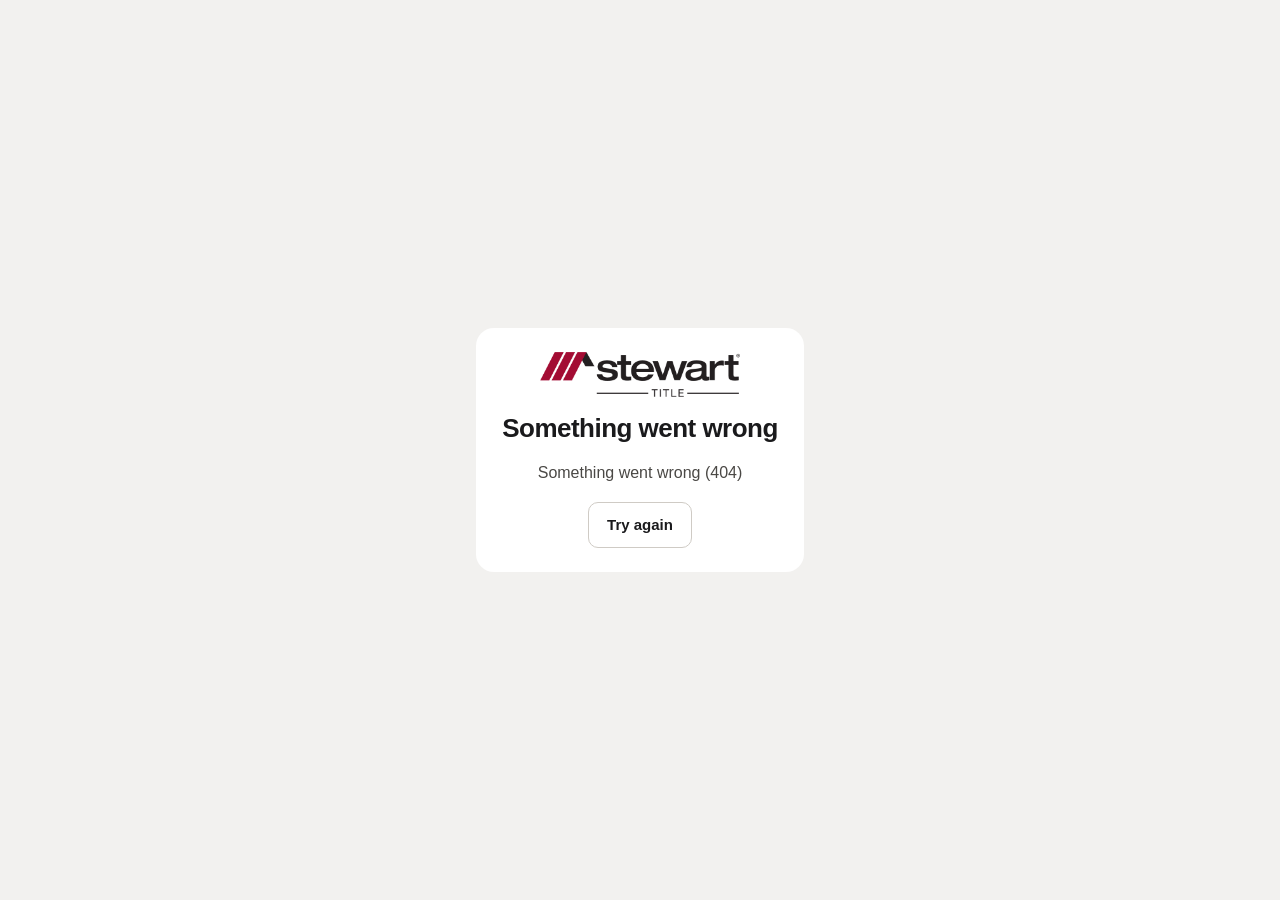
==== commit b06a39a7: "Faster Manager Portal: shared cache for monday boards, smoother page changes, self-hosted font - Sha" ====
--- a/public/index.html
+++ b/public/index.html
@@ -10,8 +10,7 @@
 <link rel="manifest" href="manifest.webmanifest" crossorigin="use-credentials">
 <meta name="theme-color" content="#1A1A1C">
 <meta name="application-name" content="Manager Portal">
-<link rel="preconnect" href="https://fonts.googleapis.com">
-<link href="https://fonts.googleapis.com/css2?family=Montserrat:wght@400;500;600;700;800&display=swap" rel="stylesheet">
+<link rel="preload" href="/fonts/montserrat-latin-wght-normal.woff2" as="font" type="font/woff2" crossorigin>
 <link rel="stylesheet" href="style.css">
 </head>
 <body>
@@ -21,5 +20,11 @@
 <script src="onboard.js"></script>
 <script src="dates.js"></script>
 <script src="highlights.js"></script>
+<script src="welcome.js"></script>
+<script src="samples.js"></script>
+<script src="mail.js"></script>
+<script src="recruit.js"></script>
+<script src="ideas.js"></script>
+<script src="reviews.js"></script>
 </body>
 </html>
--- a/public/style.css
+++ b/public/style.css
@@ -1,3 +1,6 @@
+/* Montserrat comes from our own site (one small file for every weight), so text doesn't change font and jump once the page is up */
+@font-face { font-family: Montserrat; src: url(/fonts/montserrat-latin-wght-normal.woff2) format('woff2-variations'), url(/fonts/montserrat-latin-wght-normal.woff2) format('woff2'); font-weight: 100 900; font-style: normal; font-display: swap;
+  unicode-range: U+0000-00FF, U+0131, U+0152-0153, U+02BB-02BC, U+02C6, U+02DA, U+02DC, U+0304, U+0308, U+0329, U+2000-206F, U+20AC, U+2122, U+2191, U+2193, U+2212, U+2215, U+FEFF, U+FFFD; }
 :root {
   --ink: #1A1A1C; --paper: #F2F1EF; --card: #FFFFFF; --brand: #A30C33; --brand-dark: #7E0A28; --brand-tint: #FBF3F5; --problem: #8A0A2B;
   --muted: #6B6966; --muted2: #4A4845; --green: #1B7A43; --green-text: #1B6B3C; --green-tint: #E3F1E8; --pill: #ECEAE6; --line: #ECEAE6;
@@ -314,7 +317,7 @@
 .ob-who b { display: block; } .ob-who small { color: var(--muted); font-size: 13px; }
 .ob-who .btn { min-height: 36px; padding: 6px 12px; font-size: 13px; }
 .ob-wrap { display: grid; grid-template-columns: 330px 1fr; gap: 20px; margin-top: 20px; align-items: start; }
-@media (max-width: 1000px) { .ob-wrap { grid-template-columns: 1fr; } }
+@media (max-width: 1000px) { .ob-wrap { grid-template-columns: minmax(0, 1fr); } }
 .ob-rail { padding: 20px; gap: 14px; position: sticky; top: 20px; }
 .ob-bar { height: 8px; background: var(--pill); border-radius: 4px; overflow: hidden; margin-bottom: 8px; display: block; } .ob-bar i { display: block; height: 100%; background: var(--green); transition: width .3s; }
 .ob-bar.sm { height: 6px; margin: 8px 0 0; max-width: 240px; }
@@ -362,7 +365,7 @@
 .ob-mfoot { justify-content: space-between; align-items: center; gap: 12px; flex-wrap: wrap; }
 .ob-checks { display: flex; flex-direction: column; gap: 6px; font-size: 13.5px; color: var(--muted2); }
 .ob-checks label { display: flex; align-items: center; gap: 8px; cursor: pointer; }
-.ob-pick { display: grid; grid-template-columns: repeat(auto-fit, minmax(420px, 1fr)); gap: 20px; margin-top: 20px; align-items: start; }
+.ob-pick { display: grid; grid-template-columns: repeat(auto-fit, minmax(min(420px, 100%), 1fr)); gap: 20px; margin-top: 20px; align-items: start; }
 .ob-hires { display: flex; flex-direction: column; }
 .ob-hire { display: flex; align-items: center; gap: 6px; border-top: 1px solid var(--line); }
 .ob-hire:first-child { border-top: none; }
@@ -483,3 +486,236 @@
 .hl .btns .hl-ok { margin-left: auto; font-size: 12.5px; font-weight: 700; color: #2E7D4F; }
 .hl .btns .hl-ok + .lnk { margin-left: 0; }
 @media (max-width: 560px) { .hl { flex-direction: column; } .hl-pic { width: 100%; height: auto; aspect-ratio: 1; } }
+
+/* New hire package looks from Amy's package folders */
+.looks.pk .pk-img { width: 100%; height: auto; max-height: 340px; object-fit: contain; border-radius: 10px; background: #F4F1EC; display: block; }
+.looks.pk .pk-note { font-size: 12.5px; font-weight: 600; color: #8A5A00; background: #FFF4DE; border-radius: 8px; padding: 6px 10px; }
+.looks.pk .pk-imgs { display: grid; grid-template-columns: repeat(auto-fit, minmax(0, 1fr)); gap: 10px; }
+.looks.pk .pk-fig { display: flex; flex-direction: column; gap: 6px; min-width: 0; }
+.looks.pk .pk-fig .pk-img { max-height: 300px; }
+.looks.pk .pk-cap { font-size: 12px; font-weight: 600; color: var(--muted); text-align: center; }
+
+.hl-pic.wp-pic { height: auto; aspect-ratio: 4 / 5; background: #1A1A1C; align-self: flex-start; }
+.hl-pic.wp-pic img { object-fit: contain; height: 100%; width: 100%; }
+
+/* ---------- recruiting ---------- */
+.rc-note { background: #FFF1D6; color: #7A4B00; border-radius: 10px; padding: 10px 12px; font-size: 13px; line-height: 1.5; }
+.rc-mm { background: var(--paper); border: 1px solid #E4E1DC; border-radius: 18px; overflow: hidden; }
+.rc-mm-hd { background: var(--ink); padding: 20px 24px 0; display: flex; align-items: center; gap: 16px; }
+.rc-mm-hd img { width: 130px; height: auto; }
+.rc-tag { margin-left: auto; background: var(--brand); color: #fff; font-size: 11px; font-weight: 800; letter-spacing: .12em; padding: 6px 10px; border-radius: 8px; }
+.rc-mm-hi { background: var(--ink); color: #fff; padding: 14px 24px 24px; }
+.rc-mm-hi h3 { margin: 0; font-size: 30px; font-weight: 800; } .rc-mm-hi p { margin: 4px 0 0; font-size: 14px; color: var(--navtext); }
+.rc-mm-body { padding: 4px 24px 24px; }
+@media (max-width: 640px) { .rc-mm-body { padding: 4px 14px 18px; } .rc-mm-hd, .rc-mm-hi { padding-left: 16px; padding-right: 16px; } }
+.rc-prev .cblock { max-width: 480px; }
+.rc-prev .cblk-pic img:not(.raw) { height: 90%; }
+.av.tm-ph.rc-av { align-items: stretch; }
+.av.tm-ph.rc-av img { width: 100%; height: 100%; margin: 0; padding-top: 14%; box-sizing: border-box; object-fit: cover; object-position: center top; }
+/* Recruiting · candidate page: details column on the left, phone view and every piece by timing on the right */
+.cd-grid { display: grid; grid-template-columns: 430px minmax(0, 1fr); gap: 20px; align-items: start; }
+@media (max-width: 1100px) { .cd-grid { grid-template-columns: minmax(0, 1fr); } }
+.cd-side, .cd-right { display: flex; flex-direction: column; gap: 16px; min-width: 0; }
+.cd-side .card { padding: 20px 22px; gap: 14px; }
+.cd-hd { display: flex; justify-content: space-between; align-items: center; gap: 8px; }
+.cd-btns { display: flex; gap: 8px; align-items: center; }
+.cd-rm { color: var(--brand); border-color: #E9B8C4; }
+.cd-top { display: flex; gap: 14px; align-items: center; }
+.cd-ph { width: 92px; height: 92px; border-radius: 14px; background: var(--pill); overflow: hidden; flex: none; display: flex; align-items: flex-end; justify-content: center; }
+.cd-ph img { height: 94%; width: auto; max-width: 100%; object-fit: contain; }
+.cd-ph.none { align-items: center; } .cd-ini { font-size: 28px; font-weight: 800; color: var(--muted); }
+.cd-nm { font-size: 19px; font-weight: 800; line-height: 1.2; overflow-wrap: anywhere; }
+.cd-sub { font-size: 13px; color: var(--muted); }
+.cd-link { display: inline-block; margin-top: 6px; font-size: 13px; font-weight: 700; color: var(--brand); text-decoration: none; }
+.cd-link:hover { text-decoration: underline; }
+.cd-act { display: grid; grid-template-columns: repeat(3, 1fr); gap: 8px; }
+.cd-a { display: flex; align-items: center; justify-content: center; gap: 7px; border: 1.5px solid var(--border); border-radius: 10px; min-height: 40px; font: inherit; font-size: 14px; font-weight: 700; background: #fff; color: var(--ink); text-decoration: none; cursor: pointer; }
+.cd-a:hover { border-color: var(--brand); color: var(--brand); }
+.cd-a.on { border-color: var(--brand); color: var(--brand); background: var(--brand-tint); }
+.cd-a.off { color: var(--border); cursor: default; } .cd-a.off:hover { border-color: var(--border); color: var(--border); }
+.cd-menu { border: 1px solid #E4E1DC; border-radius: 12px; box-shadow: 0 10px 30px rgba(26,26,28,.12); background: #fff; padding: 6px; display: flex; flex-direction: column; }
+.cd-menu .hd { font-size: 11.5px; font-weight: 700; letter-spacing: .06em; color: var(--muted); padding: 6px 10px 4px; text-transform: uppercase; }
+.cd-menu .i { padding: 9px 10px; border-radius: 8px; font-size: 14px; font-weight: 600; color: var(--ink); text-decoration: none; }
+.cd-menu .i:hover { background: var(--paper); } .cd-menu .i small { display: block; font-weight: 500; color: var(--muted); font-size: 12px; margin-top: 1px; }
+.cd-log { display: flex; align-items: center; gap: 10px; justify-content: space-between; background: var(--ink); color: #fff; border-radius: 12px; padding: 10px 12px; font-size: 13.5px; font-weight: 600; }
+.cd-dl { display: grid; grid-template-columns: 118px minmax(0, 1fr); gap: 9px 10px; font-size: 14px; margin: 0; }
+.cd-dl dt { color: var(--muted); font-weight: 600; } .cd-dl dd { margin: 0; font-weight: 600; overflow-wrap: anywhere; }
+.cd-form { display: grid; grid-template-columns: minmax(0, 1fr) minmax(0, 1fr); gap: 10px; background: var(--paper); border-radius: 12px; padding: 14px; }
+.cd-form label { min-width: 0; display: flex; flex-direction: column; gap: 5px; font-size: 12.5px; font-weight: 700; }
+.cd-form input, .cd-form select { border: 1.5px solid var(--field); border-radius: 9px; padding: 8px 10px; font: inherit; font-size: 14px; background: #fff; min-height: 38px; box-sizing: border-box; width: 100%; min-width: 0; }
+.cd-form .full { grid-column: 1 / -1; }
+.cd-chips { display: flex; flex-wrap: wrap; gap: 6px; }
+.cd-chips button { font: inherit; font-size: 12.5px; font-weight: 600; padding: 6px 10px; border-radius: 999px; border: 1.5px solid var(--field); background: #fff; color: var(--ink); cursor: pointer; }
+.cd-chips button.on { border-color: var(--brand); background: #F6DCE3; }
+.cd-row { display: flex; justify-content: flex-end; gap: 8px; }
+.cd-sec { font-size: 12px; font-weight: 700; color: var(--muted); letter-spacing: .06em; text-transform: uppercase; }
+.cd-mt { display: flex; gap: 12px; align-items: flex-start; border-top: 1px solid var(--line); padding-top: 12px; }
+.cd-sec + .cd-mt { border-top: 0; padding-top: 0; }
+.cd-dt { width: 52px; flex: none; border-radius: 10px; background: var(--brand); color: #fff; text-align: center; padding: 6px 0; line-height: 1.1; }
+.cd-dt b { display: block; font-size: 20px; font-weight: 800; } .cd-dt span { font-size: 10.5px; font-weight: 700; letter-spacing: .08em; }
+.cd-mt.past .cd-dt { background: var(--pill); color: var(--muted2); }
+.cd-mt .t { font-size: 14px; font-weight: 700; } .cd-mt .w { font-size: 13px; color: var(--muted); } .cd-mt .n { font-size: 13px; margin-top: 4px; line-height: 1.45; }
+.cd-tag { display: inline-block; font-size: 11px; font-weight: 700; letter-spacing: .04em; padding: 2px 8px; border-radius: 999px; background: #F6DCE3; color: var(--brand); margin-left: 6px; vertical-align: 1px; }
+.cd-mt.past .cd-tag { background: var(--green-tint); color: var(--green-text); }
+.cd-x { border: 0; background: none; color: var(--muted); font-size: 18px; line-height: 1; padding: 2px 4px; cursor: pointer; border-radius: 6px; flex: none; }
+.cd-x:hover { color: var(--brand); background: var(--paper); }
+.cd-ta { width: 100%; box-sizing: border-box; border: 1.5px solid var(--field); border-radius: 10px; padding: 10px 12px; font: inherit; font-size: 14px; min-height: 72px; resize: vertical; }
+.cd-note { border-top: 1px solid var(--line); padding-top: 12px; font-size: 14px; line-height: 1.5; white-space: pre-wrap; overflow-wrap: anywhere; }
+.cd-note .by { display: flex; align-items: center; font-size: 12px; color: var(--muted); font-weight: 600; margin-bottom: 3px; white-space: normal; }
+.cd-b { flex-direction: row; gap: 28px; align-items: flex-start; flex-wrap: wrap; }
+.cd-phone { width: 360px; max-width: 100%; height: 740px; border-radius: 48px; background: var(--ink); padding: 12px; box-shadow: 0 20px 50px rgba(0,0,0,.18); position: relative; box-sizing: border-box; flex: none; }
+.cd-phone .notch { position: absolute; top: 22px; left: 50%; transform: translateX(-50%); width: 96px; height: 26px; border-radius: 14px; background: #000; z-index: 5; }
+.cd-phone .scr { width: 100%; height: 100%; border-radius: 38px; overflow-y: auto; background: var(--paper); scrollbar-width: none; }
+.cd-phone .scr::-webkit-scrollbar { display: none; }
+.cd-phone .rc-mm-hd { padding: 54px 18px 0; } .cd-phone .rc-mm-hd img { width: 100px; } .cd-phone .rc-mm-hi { padding: 10px 18px 18px; } .cd-phone .rc-mm-hi h3 { font-size: 24px; } .cd-phone .rc-mm-hi p { font-size: 12px; }
+.cd-phone .rc-mm-body { padding: 0 14px 18px; }
+.cd-phone .sp-row.a, .cd-phone .sp-row.b { grid-template-columns: minmax(0, 1fr); }
+.cd-phone .sp-sec h3 { font-size: 15px; }
+.cd-get { flex: 1 1 280px; display: flex; flex-direction: column; gap: 18px; min-width: 0; }
+.cd-get h2 { margin: 0; font-size: 22px; }
+.cd-when { display: flex; gap: 14px; align-items: flex-start; }
+.cd-when .ic { width: 42px; height: 42px; border-radius: 12px; background: var(--brand-tint); color: var(--brand); display: flex; align-items: center; justify-content: center; font-weight: 800; flex: none; font-size: 13px; }
+.cd-when b { display: block; font-size: 15px; margin-bottom: 3px; } .cd-when div div { font-size: 14px; color: var(--muted2); line-height: 1.5; }
+.cd-band { display: grid; grid-template-columns: 150px minmax(0, 1fr); gap: 18px; padding: 18px 0; border-top: 1px solid var(--line); align-items: start; }
+.cd-band:first-child { border-top: 0; padding-top: 4px; }
+.cd-band .lb b { display: block; font-size: 17px; font-weight: 800; } .cd-band .lb span { font-size: 13px; color: var(--muted); }
+.cd-row2 { display: flex; gap: 14px; flex-wrap: wrap; align-items: flex-start; }
+.cd-pc { width: 180px; } .cd-pc.wide { width: 330px; }
+@media (max-width: 640px) { .cd-band { grid-template-columns: minmax(0, 1fr); gap: 10px; } .cd-pc, .cd-pc.wide { width: 100%; } .cd-phone { width: 100%; } .cd-dl { grid-template-columns: 104px minmax(0, 1fr); } }
+
+/* phones: top bar with a menu button instead of the sidebar */
+.mtop { display: none; }
+@media (max-width: 820px) {
+  nav.side { display: none; }
+  .mtop { display: flex; align-items: center; gap: 10px; position: sticky; top: 0; z-index: 40; flex-basis: 100%; background: var(--ink); color: #fff; padding: calc(10px + env(safe-area-inset-top)) 12px 10px 16px; }
+  .mtop .logo { width: 104px; height: auto; display: block; }
+  .mtop .tag { font-size: 9.5px; font-weight: 700; letter-spacing: .16em; color: var(--navmuted); padding-left: 10px; border-left: 1px solid #3A3836; line-height: 1.3; }
+  .mmenu { margin-left: auto; }
+  .mmenu summary { list-style: none; cursor: pointer; position: relative; width: 44px; height: 44px; border-radius: 10px; display: flex; align-items: center; justify-content: center; color: #fff; }
+  .mmenu summary::-webkit-details-marker { display: none; }
+  .mmenu[open] summary { background: rgba(255, 255, 255, .1); }
+  .mmenu .mm-close, .mmenu[open] .mm-open, .mmenu[open] .mm-dot { display: none; }
+  .mmenu[open] .mm-close { display: block; }
+  .mm-dot { position: absolute; top: 9px; right: 8px; width: 9px; height: 9px; border-radius: 50%; background: var(--brand); border: 2px solid var(--ink); box-sizing: content-box; }
+  .mmenu-list { position: absolute; right: 0; top: 100%; z-index: 2; width: 75%; height: calc(100vh - 64px); height: calc(100dvh - 64px - env(safe-area-inset-top)); background: var(--ink); padding: 6px 12px calc(16px + env(safe-area-inset-bottom)); display: flex; flex-direction: column; gap: 2px; box-shadow: -12px 0 32px rgba(0, 0, 0, .3); overflow-y: auto; }
+  .mm-scrim { position: absolute; left: 0; right: 0; top: 100%; z-index: 1; height: 100vh; background: rgba(26, 26, 28, .45); }
+  .mlink { display: flex; align-items: center; min-height: 48px; padding: 0 14px; border-radius: 10px; color: var(--navtext); text-decoration: none; font-size: 16px; font-weight: 500; }
+  .mlink:hover { color: #fff; }
+  .mlink.on { background: var(--brand); color: #fff; font-weight: 600; }
+  .mlink .count { margin-left: auto; background: var(--brand); color: #fff; border-radius: 999px; font-size: 12px; font-weight: 700; padding: 2px 8px; }
+  .mlink.on .count { background: #fff; color: var(--brand); }
+  .mm-me { display: flex; align-items: center; gap: 10px; margin-top: 8px; padding: 14px 6px 4px; border-top: 1px solid #3A3836; }
+  .mm-me .av { background: #4A4845; color: #fff; }
+  .mm-me .who { flex: 1; min-width: 0; font-size: 13px; line-height: 1.4; }
+  .mm-me .who b { display: block; font-weight: 600; color: #fff; }
+  .mm-me .who span { display: block; color: var(--navmuted); }
+  .mm-me a { color: var(--navtext); font-size: 13px; padding: 10px 4px; }
+  .mm-inst { margin-top: 10px; display: flex; align-items: center; justify-content: center; gap: 8px; min-height: 44px; font-size: 14px; font-weight: 600; color: #fff; background: transparent; border: 1.5px solid #4A4845; border-radius: 10px; }
+}
+@media (max-width: 900px) { .tm { align-items: stretch; } }
+@media (max-width: 640px) {
+  .card { padding: 20px 16px; }
+  h1 { font-size: 30px; }
+  .ob-form { grid-template-columns: minmax(0, 1fr); }
+  .ob-form input, .ob-form select { min-width: 0; width: 100%; }
+  /* requests list: one small card per request instead of a wide table */
+  table.list { min-width: 0; }
+  table.list thead { display: none; }
+  table.list tr { display: grid; grid-template-columns: minmax(0, 1fr) auto; column-gap: 12px; row-gap: 2px; padding: 12px 0; border-top: 1px solid var(--line); }
+  table.list td { display: block; padding: 0; border: 0; grid-column: 1; font-size: 13px; }
+  table.list .c-ref { display: none; }
+  table.list .c-proj { font-size: 15px; }
+  table.list .c-st { grid-column: 2; grid-row: 1; }
+  table.list .c-due { grid-column: 2; grid-row: 2; }
+  table.list .c-for::before { content: 'For '; }
+  table.list .c-mgr::before { content: 'Manager: '; }
+}
+/* Recruiting · email drop on the Details card */
+[data-rc-drop] { position: relative; }
+[data-rc-drop].hot { outline: 2.5px dashed var(--brand); outline-offset: -6px; background: var(--brand-tint); }
+[data-rc-drop].hot .cd-dz { border-color: var(--brand); color: var(--brand); background: #fff; }
+.cd-dz { border: 2px dashed var(--border); border-radius: 12px; padding: 11px 14px; display: flex; gap: 12px; align-items: center; font-size: 13px; color: var(--muted); line-height: 1.45; }
+.cd-dz svg { flex: none; width: 22px; height: 22px; } .cd-dz b { color: var(--ink); font-size: 13.5px; display: block; }
+.cd-pick { color: var(--brand); font-weight: 700; cursor: pointer; text-decoration: underline; }
+.cd-em { border: 1px solid #E4E1DC; border-radius: 12px; background: #fff; box-shadow: 0 10px 30px rgba(26,26,28,.10); padding: 14px; display: flex; flex-direction: column; gap: 12px; }
+.cd-em .h { display: flex; gap: 10px; align-items: flex-start; }
+.cd-em .ic { width: 34px; height: 34px; border-radius: 9px; background: var(--brand-tint); color: var(--brand); display: flex; align-items: center; justify-content: center; flex: none; }
+.cd-em .s { font-size: 14px; font-weight: 700; overflow-wrap: anywhere; } .cd-em .f { font-size: 12.5px; color: var(--muted); overflow-wrap: anywhere; }
+.cd-em .q { font-size: 13px; line-height: 1.5; background: var(--paper); border-radius: 9px; padding: 10px 12px; color: var(--muted2); max-height: 90px; overflow: hidden; white-space: pre-wrap; overflow-wrap: anywhere; }
+.cd-em label { display: flex; gap: 9px; align-items: flex-start; font-size: 13.5px; font-weight: 600; cursor: pointer; }
+.cd-em label small { display: block; font-weight: 500; color: var(--muted); font-size: 12px; margin-top: 2px; overflow-wrap: anywhere; }
+.cd-em input[type=checkbox] { accent-color: var(--brand); width: 16px; height: 16px; margin-top: 1px; flex: none; }
+.cd-em .att { display: inline-block; font-size: 12.5px; font-weight: 600; color: var(--ink); border: 1px solid var(--line); border-radius: 8px; padding: 2px 8px; background: #fff; }
+.cd-files { display: flex; flex-direction: column; gap: 6px; }
+.cd-file { display: flex; align-items: center; gap: 10px; font-size: 13.5px; border: 1px solid var(--line); border-radius: 10px; padding: 8px 10px; color: var(--ink); text-decoration: none; }
+.cd-file:hover { border-color: var(--brand); }
+.cd-file b { display: block; font-weight: 600; overflow: hidden; text-overflow: ellipsis; white-space: nowrap; } .cd-file small { display: block; color: var(--muted); font-size: 12px; }
+.cd-file .t { width: 32px; height: 32px; border-radius: 7px; background: #FBEAEE; color: var(--brand); font-size: 10px; font-weight: 800; display: flex; align-items: center; justify-content: center; flex: none; }
+.cd-mail { display: inline-flex; gap: 6px; align-items: center; font-size: 12.5px; font-weight: 700; color: var(--brand); background: var(--brand-tint); border-radius: 999px; padding: 3px 10px; margin-bottom: 3px; white-space: normal; }
+.cd-mail svg { width: 13px; height: 13px; flex: none; }
+.cd-from { font-size: 12px; color: var(--muted); margin-bottom: 4px; white-space: normal; }
+.rc-board { line-height: 1.5; border-top: 1px solid var(--line); padding-top: 12px; } .rc-board a { font-weight: 700; } .rc-warn { color: var(--brand); font-weight: 700; }
+.rc-fwd { background: #FFF6E5; border-radius: 12px; padding: 12px 14px; display: flex; flex-direction: column; gap: 8px; }
+.rc-fwd-r { display: flex; gap: 8px; align-items: center; flex-wrap: wrap; border-top: 1px solid #F0DFC0; padding-top: 8px; }
+.rc-fwd-r b { display: block; font-size: 14px; overflow-wrap: anywhere; } .rc-fwd-r .meta { font-size: 12.5px; color: var(--muted); }
+.rc-fwd-r select { border: 1.5px solid var(--field); border-radius: 8px; padding: 6px 8px; font: inherit; font-size: 13px; background: #fff; max-width: 180px; }
+
+/* Ideas for marketing (ideas.js) */
+.id-card h2 { margin: 0; }
+.id-form { display: grid; grid-template-columns: 1fr 220px; gap: 10px; }
+.id-form textarea { grid-column: 1 / -1; min-height: 70px; }
+.id-btns { grid-column: 1 / -1; display: flex; align-items: center; gap: 14px; }
+.id-list { display: flex; flex-direction: column; gap: 4px; }
+.id-row { display: flex; align-items: center; gap: 12px; padding: 10px 0; border-top: 1px solid var(--line, #ECEAE6); }
+.id-row b { display: block; font-size: 15px; }
+.id-row .meta { display: block; font-size: 13px; color: var(--muted); }
+.id-row .status { white-space: nowrap; }
+.status.id-new { background: #F1EFEC; color: #4A4845; }
+.status.id-done { background: #E3F1E8; color: #1B6B3C; }
+.status.id-lib { background: #E6EEF6; color: #1F4E79; }
+.id-err { font-size: 14px; color: var(--brand); }
+@media (max-width: 700px) { .id-form { grid-template-columns: 1fr; } .id-row { flex-wrap: wrap; gap: 6px; } .id-row .grow { flex-basis: 100%; } }
+.id-btns .lnk { font: inherit; font-size: 14px; font-weight: 600; color: var(--muted); background: none; border: 0; cursor: pointer; text-decoration: underline; padding: 4px; }
+
+/* ---------- Design Reviews ---------- */
+.dr-head { display: flex; flex-direction: column; gap: 6px; margin-bottom: 18px; }
+.dr-card { display: flex; align-items: center; gap: 16px; padding: 12px 14px 12px 16px; border: 1.5px solid var(--line); border-radius: 14px; text-decoration: none; color: var(--ink); box-shadow: inset 4px 0 0 var(--brand); }
+.dr-card:hover { border-color: var(--border); color: var(--ink); }
+.dr-card + .dr-card { margin-top: -6px; }
+.dr-card b { display: block; font-size: 16px; }
+.dr-card .meta { display: block; font-size: 13px; color: var(--muted2); margin-top: 3px; }
+.dr-cover { width: 112px; height: 70px; border-radius: 8px; background: #ECEAE6; overflow: hidden; flex: none; }
+.dr-cover img { width: 100%; height: 100%; object-fit: cover; display: block; }
+.dr-back { font-weight: 600; font-size: 15px; text-decoration: underline; }
+.dr-title { margin: 8px 0 4px; }
+.dr-sub { font-size: 15px; margin-bottom: 18px; }
+.dr-note { background: #fff; border-radius: 14px; padding: 14px 18px; margin-bottom: 16px; font-size: 14px; line-height: 1.55; white-space: pre-wrap; box-shadow: inset 4px 0 0 var(--brand); }
+.dr-note b { display: block; margin-bottom: 2px; }
+.dr-wrap { display: grid; grid-template-columns: minmax(0, 1fr) 330px; gap: 22px; align-items: start; }
+.dr-main { min-width: 0; display: flex; flex-direction: column; gap: 14px; }
+.dr-stage { padding: 20px; gap: 12px; }
+.dr-lab { font-size: 12px; font-weight: 800; letter-spacing: .14em; text-transform: uppercase; color: var(--brand); }
+.dr-slide { width: 100%; height: auto; border-radius: 10px; border: 1px solid var(--line); cursor: zoom-in; display: block; background: #F7F6F4; }
+.dr-nav { display: flex; align-items: center; gap: 8px; flex-wrap: wrap; }
+.dr-tabs { display: flex; gap: 4px; flex-wrap: wrap; }
+.dr-tabs a { padding: 6px 12px; border-radius: 8px; font-size: 14px; font-weight: 600; color: var(--muted2); cursor: pointer; text-decoration: none; }
+.dr-tabs a.on { background: var(--brand); color: #fff; }
+.dr-side { gap: 12px; position: sticky; top: 20px; }
+.dr-ans { display: grid; grid-template-columns: 1fr 1fr; gap: 10px; }
+.dr-done { border-radius: 10px; padding: 10px 12px; font-size: 14px; font-weight: 600; line-height: 1.5; }
+.dr-done.ok { background: var(--green-tint); color: var(--green-text); } .dr-done.ch { background: #FBE7EC; color: var(--problem); }
+.dr-done a { font-weight: 600; cursor: pointer; margin-left: 4px; }
+#dr-text { width: 100%; box-sizing: border-box; resize: vertical; }
+.dr-cbtn { display: flex; align-items: center; justify-content: space-between; gap: 8px; margin-top: -4px; }
+.dr-ppl { display: flex; flex-direction: column; gap: 10px; }
+.dr-p { display: flex; align-items: center; gap: 10px; font-size: 14px; }
+.dr-p .av { width: 30px; height: 30px; font-size: 11px; color: #fff; }
+.dr-cmts { display: flex; flex-direction: column; }
+.dr-cmts > div { border-top: 1px solid var(--line); padding: 10px 0; font-size: 14px; line-height: 1.5; }
+.dr-cmts > div > div { white-space: pre-wrap; }
+.dr-full { position: fixed; inset: 0; background: #111113; z-index: 300; display: flex; flex-direction: column; align-items: center; justify-content: center; gap: 16px; padding: 24px; }
+.dr-full img { max-width: 100%; max-height: calc(100vh - 110px); border-radius: 10px; }
+.dr-fbar { display: flex; align-items: center; gap: 12px; color: #fff; font-weight: 600; font-size: 14px; }
+.dr-fbar .btn { background: #2A2A2D; border-color: #2A2A2D; color: #fff; }
+@media (max-width: 1000px) { .dr-wrap { grid-template-columns: minmax(0, 1fr); } .dr-side { position: static; } }
+@media (max-width: 640px) { .dr-card { flex-wrap: wrap; } .dr-cover { width: 100%; height: 140px; } .dr-tabs { display: none; } }
